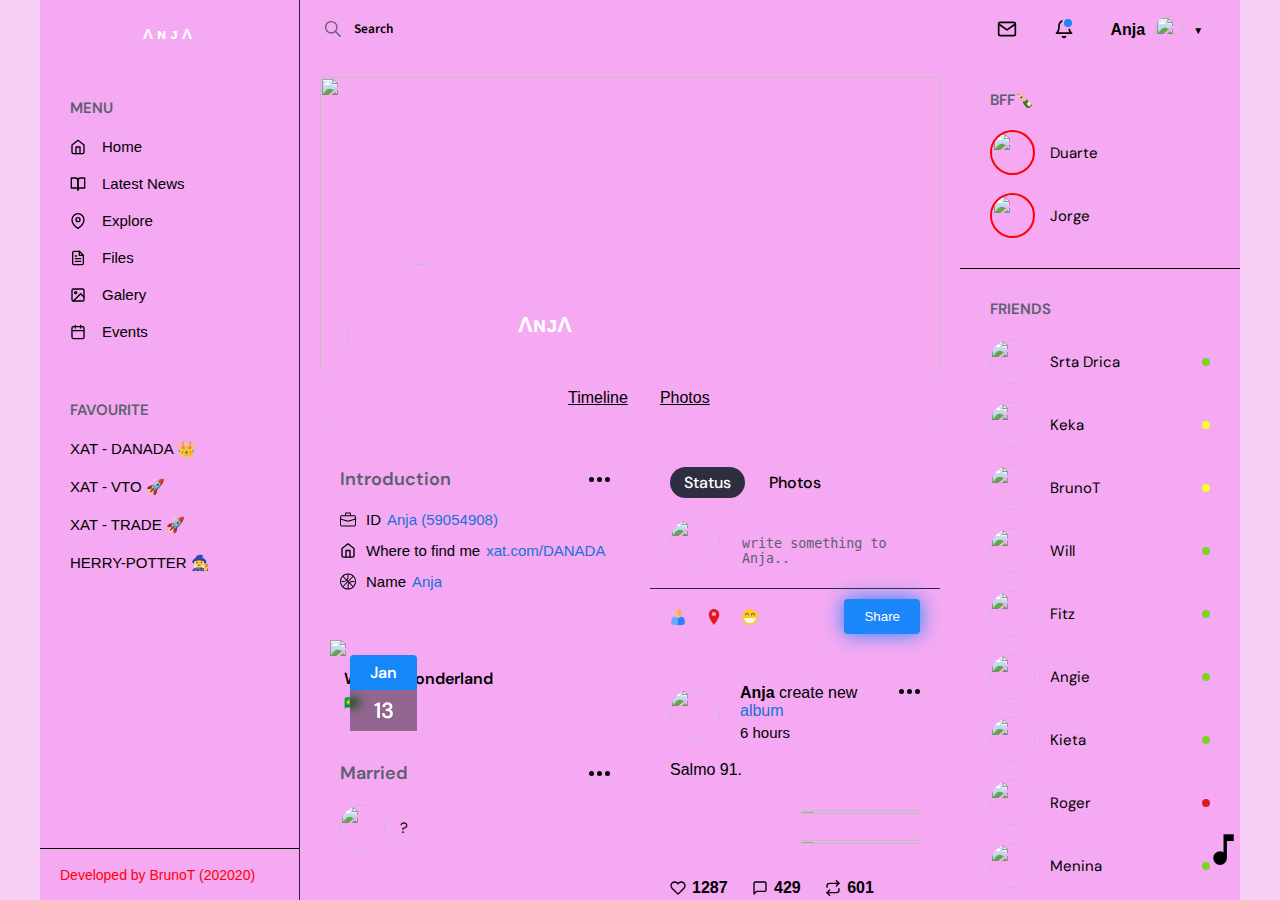
==== index.html @ be5229b5 "Add files via upload" ====
<!DOCTYPE html>
<html lang="en" >
<head>
  <meta charset="UTF-8">
  <title>RedeSocial -BrunoXatspace</title>
  <link rel="stylesheet" href="https://cdnjs.cloudflare.com/ajax/libs/normalize/5.0.0/normalize.min.css">
<link rel="stylesheet" href="./style.css">
<link rel="stylesheet" href="./style2.css">
<link rel="stylesheet" href="./style3.css">
<script src="efeito.js"></script>

</head>
<body>
<!-- partial:index.partial.html -->
<div class="container" x-data="{ rightSide: false, leftSide: false }">
  <div class="left-side" :class="{'active' : leftSide}">
    <div class="left-side-button" @click="leftSide = !leftSide">
      <svg viewBox="0 0 24 24" stroke="currentColor" stroke-width="2" fill="none" stroke-linecap="round" stroke-linejoin="round"><line x1="3" y1="12" x2="21" y2="12"></line><line x1="3" y1="6" x2="21" y2="6"></line><line x1="3" y1="18" x2="21" y2="18"></line></svg>
      <svg stroke="currentColor" stroke-width="2" fill="none" stroke-linecap="round" stroke-linejoin="round" viewBox="0 0 24 24">
  <path d="M19 12H5M12 19l-7-7 7-7"/>
</svg>
    </div>
    <div class="logo">ΛɴᴊΛ</div>
    <div class="side-wrapper">
      <div class="side-title">MENU</div>
      <div class="side-menu">
        <a href="#">
          <svg xmlns="http://www.w3.org/2000/svg" fill="none" stroke="currentColor" stroke-width="2" stroke-linecap="round" stroke-linejoin="round" viewBox="0 0 24 24">
            <path d="M3 9l9-7 9 7v11a2 2 0 01-2 2H5a2 2 0 01-2-2z" />
            <path d="M9 22V12h6v10" />
          </svg>
          Home
        </a>
        <a href="#">
          <svg stroke="currentColor" stroke-width="2" fill="none" stroke-linecap="round" stroke-linejoin="round" viewBox="0 0 24 24">
            <path d="M2 3h6a4 4 0 0 1 4 4v14a3 3 0 0 0-3-3H2z"></path>
            <path d="M22 3h-6a4 4 0 0 0-4 4v14a3 3 0 0 1 3-3h7z"></path>
          </svg>
          Latest News
        </a>
        <a href="#">
          <svg xmlns="http://www.w3.org/2000/svg" fill="none" stroke="currentColor" stroke-width="2" stroke-linecap="round" stroke-linejoin="round" viewBox="0 0 24 24">
            <path d="M21 10c0 7-9 13-9 13s-9-6-9-13a9 9 0 0118 0z" />
            <circle cx="12" cy="10" r="3" /></svg>
          Explore
        </a>
        <a href="#">
          <svg xmlns="http://www.w3.org/2000/svg" fill="none" stroke="currentColor" stroke-width="2" stroke-linecap="round" stroke-linejoin="round" viewBox="0 0 24 24">
            <path d="M14 2H6a2 2 0 00-2 2v16a2 2 0 002 2h12a2 2 0 002-2V8z" />
            <path d="M14 2v6h6M16 13H8M16 17H8M10 9H8" />
          </svg>
          Files
        </a>
        <a href="#">
          <svg xmlns="http://www.w3.org/2000/svg" viewBox="0 0 24 24" fill="none" stroke="currentColor" stroke-width="2" stroke-linecap="round" stroke-linejoin="round">
            <rect x="3" y="3" width="18" height="18" rx="2" ry="2" />
            <circle cx="8.5" cy="8.5" r="1.5" />
            <path d="M21 15l-5-5L5 21" />
          </svg>
          Galery
        </a>
        <a href="#">
          <svg xmlns="http://www.w3.org/2000/svg" viewBox="0 0 24 24" fill="none" stroke="currentColor" stroke-width="2" stroke-linecap="round" stroke-linejoin="round">
            <rect x="3" y="4" width="18" height="18" rx="2" ry="2" />
            <path d="M16 2v4M8 2v4M3 10h18" />
          </svg>
          Events
        </a>
      </div>
    </div>
    <div class="side-wrapper">
      <div class="side-title">FAVOURITE</div>
      <div class="side-menu">
        <a href="#">XAT - DANADA 👑</a>
        <a href="#">XAT - VTO 🚀</a>
        <a href="#">XAT - TRADE 🚀</a>
        <a href="#">HERRY-POTTER 🧙‍♀</a>
        
      </div>
    </div>
    <a href="xat.com/vto" class="follow-me" target="_blank">
      <span class="follow-text">
        Developed by BrunoT (202020)
     </span>
      <span class="developer">
        <img src="https://u.cubeupload.com/BrunoT/eu3.png?v=4" />
        BrunoT
      </span>
    </a>
  </div>
  <div class="main">
    <div class="search-bar">
      <input type="text" placeholder="Search" />
      <button class="right-side-button" @click="rightSide = !rightSide">
         <svg viewBox="0 0 24 24" width="24" height="24" stroke="currentColor" stroke-width="2" fill="none" stroke-linecap="round" stroke-linejoin="round" class="css-i6dzq1"><path d="M21 15a2 2 0 0 1-2 2H7l-4 4V5a2 2 0 0 1 2-2h14a2 2 0 0 1 2 2z"></path></svg>
      </button>
    </div>
    <div class="main-container">
      <div class="profile">
        <div class="profile-avatar">
          <img src="https://i.imgur.com/0KzNb7T.gif?v=4" alt="" class="profile-img">
          <div class="profile-name">ΛɴᴊΛ</div>
        </div>
        <img src="https://i.imgur.com/EER0GxF.jpg?ixlib=rb-1.2.1&ixid=eyJhcHBfaWQiOjEyMDd9&auto=format&fit=crop&w=2250&q=80" alt="" class="profile-cover">
        <div class="profile-menu">
          <a class="profile-menu-link" href="#"></a>
          <a class="profile-menu-link" href="index.html">Timeline</a>
          <a class="profile-menu-link" href="photos.html">Photos</a>
          <a class="profile-menu-link" href="#"></a>
        </div>
      </div>
      <div class="timeline">
        <div class="timeline-left">
          <div class="intro box">
            <div class="intro-title">
              Introduction
              <button class="intro-menu"></button>
            </div>
            <div class="info">
              <div class="info-item">
                <svg xmlns="http://www.w3.org/2000/svg" viewBox="0 0 503.889 503.889" fill="currentColor">
                  <path d="M453.727 114.266H345.151V70.515c0-20.832-16.948-37.779-37.78-37.779H196.517c-20.832 0-37.78 16.947-37.78 37.779v43.751H50.162C22.502 114.266 0 136.769 0 164.428v256.563c0 27.659 22.502 50.161 50.162 50.161h403.565c27.659 0 50.162-22.502 50.162-50.161V164.428c0-27.659-22.503-50.162-50.162-50.162zm-262.99-43.751a5.786 5.786 0 015.78-5.779h110.854a5.786 5.786 0 015.78 5.779v43.751H190.737zM32 164.428c0-10.015 8.147-18.162 18.162-18.162h403.565c10.014 0 18.162 8.147 18.162 18.162v23.681c0 22.212-14.894 42.061-36.22 48.27l-167.345 48.723a58.482 58.482 0 01-32.76 0L68.22 236.378C46.894 230.169 32 210.321 32 188.109zm421.727 274.725H50.162c-10.014 0-18.162-8.147-18.162-18.161V253.258c8.063 6.232 17.254 10.927 27.274 13.845 184.859 53.822 175.358 52.341 192.67 52.341 17.541 0 7.595 1.544 192.67-52.341 10.021-2.918 19.212-7.613 27.274-13.845v167.733c.001 10.014-8.147 18.162-18.161 18.162z" /></svg>
                ID  <a href="#">Anja (59054908)</a>
              </div>
              <div class="info-item">
                <svg xmlns="http://www.w3.org/2000/svg" fill="none" stroke="currentColor" stroke-width="2" stroke-linecap="round" stroke-linejoin="round" viewBox="0 0 24 24">
                  <path d="M3 9l9-7 9 7v11a2 2 0 01-2 2H5a2 2 0 01-2-2z" />
                  <path d="M9 22V12h6v10" />
                </svg>
                 Where to find me <a href="#">xat.com/DANADA</a>
              </div>
              <div class="info-item">
                <svg viewBox="0 0 512 512" xmlns="http://www.w3.org/2000/svg" fill="currentColor">
                  <path d="M437 75C388.7 26.6 324.4 0 256 0S123.3 26.6 75 75C26.6 123.3 0 187.6 0 256s26.6 132.7 75 181c48.3 48.4 112.6 75 181 75s132.7-26.6 181-75c48.4-48.3 75-112.6 75-181s-26.6-132.7-75-181zM252.4 481.9c-52-.9-103.7-19.5-145.2-55.8L256 277.2l21.7 21.8a165.9 165.9 0 00-35.7 87c-3.5 30.5 0 63.3 10.4 95.9zM299 320.3l105.7 105.8a224.8 224.8 0 01-121.3 54.1C262 419.5 268 360.3 299 320.3zm21.2-21.2c40-31 99.2-37 160-15.6A224.8 224.8 0 01426 404.8zM482 252.4a231.7 231.7 0 00-96-10.4 165.9 165.9 0 00-87 35.7L277.3 256l148.9-148.8c36.3 41.5 55 93.2 55.8 145.2zm-290.2-39.5c-40 31-99.2 37-160 15.6A224.8 224.8 0 0186 107.2zm-84.5-127a224.8 224.8 0 01121.3-54.1C250 92.5 244 151.7 213 191.7zM270 126c3.5-30.5 0-63.3-10.4-95.9 52 .9 103.7 19.5 145.2 55.8L256 234.8 234.3 213a165.9 165.9 0 0035.7-87zM30 259.6a242 242 0 0072.7 11.7c7.8 0 15.6-.5 23.2-1.3a165.9 165.9 0 0087-35.7l21.8 21.7L85.9 404.8a225.3 225.3 0 01-55.8-145.2z" /></svg>
                Name <a href="#">Anja</a>
              </div>
            </div>
          </div>
          <div class="event box">
            <div class="event-wrapper">
              <img src="https://i.imgur.com/Gyybuiq.jpg?ixlib=rb-1.2.1&ixid=eyJhcHBfaWQiOjEyMDd9&auto=format&fit=crop&w=1950&q=80" class="event-img" />
              <div class="event-date">
                <div class="event-month">Jan</div>
                <div class="event-day">13</div>
              </div>
              <div class="event-title">Winter Wonderland</div>
              <div class="event-subtitle">🇧🇷</div>
            </div>
          </div>
          <div class="pages box">
            <div class="intro-title">
              Married
              <button class="intro-menu"></button>
            </div>
            <div class="user">
              <img src="https://cdn.awsli.com.br/1000x1000/549/549871/produto/29151938/e7b9a3cb5d.jpg?ixlib=rb-1.2.1&q=80&fm=jpg&crop=entropy&cs=tinysrgb&w=200&fit=max&ixid=eyJhcHBfaWQiOjE3Nzg0f" alt="" class="user-img">
              <div class="username">?</div>
            </div>
            
          </div>
        </div>

        <!-- inicio do centro -->

        <div class="timeline-right">
          <div class="status box">
            <div class="status-menu">
              <a class="status-menu-item active" href="#">Status</a>
              <a class="status-menu-item" href="#">Photos</a>
              
            </div>
            <div class="status-main">
              <img src="https://i.imgur.com/0KzNb7T.gif?v=4" class="status-img">
              <textarea class="status-textarea" placeholder="write something to Anja.."></textarea>
            </div>
            <div class="status-actions">
              <a href="#" class="status-action">
                <svg viewBox="-42 0 512 512" xmlns="http://www.w3.org/2000/svg">
                  <path d="M333.7 123.3c0 33.9-12.2 63.2-36.2 87.2-24 24-53.3 36.1-87.1 36.1h-.1c-33.9 0-63.2-12.1-87.1-36.1-24-24-36.2-53.3-36.2-87.2 0-33.9 12.2-63.2 36.2-87.2 24-24 53.2-36 87-36.1h.2c33.8 0 63.2 12.2 87.1 36.1 24 24 36.2 53.3 36.2 87.2zm0 0" fill="#ffbb85" />
                  <path d="M427.2 424c0 26.7-8.5 48.3-25.3 64.3-16.5 15.7-38.4 23.7-65 23.7H90.2c-26.6 0-48.5-8-65-23.7C8.5 472.3 0 450.7 0 423.9c0-10.2.3-20.4 1-30.2a302.7 302.7 0 0112.1-64.9c3.3-10.3 7.8-20.5 13.4-30.3 5.8-10.2 12.5-19 20.1-26.3a89 89 0 0129-18.2c11.2-4.4 23.7-6.7 37-6.7 5.2 0 10.3 2.2 20 8.5l21 13.5c6.6 4.3 15.7 8.3 27 11.9a107.7 107.7 0 0033 5.3c11 0 22-1.8 33-5.3 11.2-3.6 20.3-7.6 27-12l21-13.4c9.7-6.3 14.7-8.5 20-8.5 13.3 0 25.7 2.3 37 6.7a89 89 0 0128.9 18.2c7.6 7.3 14.4 16.1 20.2 26.3 5.5 9.8 10 20 13.3 30.3a305.5 305.5 0 0112.1 64.9c.7 9.8 1 20 1 30.2zm0 0" fill="#6aa9ff" />
                  <path d="M210.4 246.6h-.1V0c34 0 63.3 12.2 87.2 36.1 24 24 36.2 53.3 36.2 87.2 0 33.9-12.2 63.2-36.2 87.2-24 24-53.3 36.1-87.1 36.1zm0 0" fill="#f5a86c" />
                  <path d="M427.2 424c0 26.7-8.5 48.3-25.3 64.3-16.5 15.7-38.4 23.7-65 23.7H210.2V286.5h3.3c11 0 22-1.8 33-5.3 11.2-3.6 20.3-7.6 27-12l21-13.4c9.7-6.3 14.7-8.5 20-8.5 13.3 0 25.7 2.3 37 6.7a89 89 0 0128.9 18.2c7.6 7.3 14.4 16.1 20.2 26.3 5.5 9.8 10 20 13.3 30.3a305.5 305.5 0 0112.1 64.9c.7 9.8 1 20 1 30.2zm0 0" fill="#2682ff" />
                </svg>
                People
              </a>
              <a href="#" class="status-action">
                <svg xmlns="http://www.w3.org/2000/svg" viewBox="0 0 512 512">
                  <path d="M87.084 192c-.456-5.272-.688-10.6-.688-16C86.404 78.8 162.34 0 256.004 0s169.6 78.8 169.6 176c0 5.392-.232 10.728-.688 16h.688c0 96.184-169.6 320-169.6 320s-169.6-223.288-169.6-320h.68zm168.92 32c36.392 1.024 66.744-27.608 67.84-64-1.096-36.392-31.448-65.024-67.84-64-36.392-1.024-66.744 27.608-67.84 64 1.096 36.392 31.448 65.024 67.84 64z" fill="#e21b1b" />
                </svg>
                Check in
              </a>
              <a href="#" class="status-action">
                <svg xmlns="http://www.w3.org/2000/svg" viewBox="0 0 512 512">
                  <circle cx="256" cy="256" r="256" fill="#ffca28" />
                  <g fill="#6d4c41">
                    <path d="M399.68 208.32c-8.832 0-16-7.168-16-16 0-17.632-14.336-32-32-32s-32 14.368-32 32c0 8.832-7.168 16-16 16s-16-7.168-16-16c0-35.296 28.704-64 64-64s64 28.704 64 64c0 8.864-7.168 16-16 16zM207.68 208.32c-8.832 0-16-7.168-16-16 0-17.632-14.368-32-32-32s-32 14.368-32 32c0 8.832-7.168 16-16 16s-16-7.168-16-16c0-35.296 28.704-64 64-64s64 28.704 64 64c0 8.864-7.168 16-16 16z" />
                  </g>
                  <path d="M437.696 294.688c-3.04-4-7.744-6.368-12.736-6.368H86.4c-5.024 0-9.728 2.336-12.736 6.336-3.072 4.032-4.032 9.184-2.688 14.016C94.112 390.88 170.08 448.32 255.648 448.32s161.536-57.44 184.672-139.648c1.376-4.832.416-9.984-2.624-13.984z" fill="#fafafa" />
                </svg>
                Mood
              </a>
              <button class="status-share">Share</button>
            </div>
          </div>
          <div class="album box">
            <div class="status-main">
              <img src="https://i.imgur.com/0KzNb7T.gif?v=4" class="status-img" />
              <div class="album-detail">
                <div class="album-title"><strong>Anja</strong> create new <span>album</span></div>
                <div class="album-date">6 hours </div>
              </div>
              <button class="intro-menu"></button>
            </div>
            <div class="album-content">Salmo 91.
              <div class="album-photos">
                <img src="https://i.imgur.com/Fu5613b.jpg?ixlib=rb-1.2.1&ixid=eyJhcHBfaWQiOjEyMDd9&auto=format&fit=crop&w=2378&q=80" alt="" class="album-photo" />
                <div class="album-right">
                  <img src="https://i.imgur.com/GqDFkpk.jpg?ixlib=rb-1.2.1&ixid=eyJhcHBfaWQiOjEyMDd9&auto=format&fit=crop&w=2250&q=80" alt="" class="album-photo" />
                  <img src="https://i.imgur.com/BrITkYK.jpg?ixlib=rb-1.2.1&ixid=eyJhcHBfaWQiOjEyMDd9&auto=format&fit=crop&w=1950&q=80" alt="" class="album-photo" />
                </div>
              </div>
            </div>
            <div class="album-actions">
              <a href="#" class="album-action">
                <svg stroke="currentColor" stroke-width="2" fill="none" stroke-linecap="round" stroke-linejoin="round" viewBox="0 0 24 24">
                  <path d="M20.84 4.61a5.5 5.5 0 00-7.78 0L12 5.67l-1.06-1.06a5.5 5.5 0 00-7.78 7.78l1.06 1.06L12 21.23l7.78-7.78 1.06-1.06a5.5 5.5 0 000-7.78z" />
                </svg>
                1287
              </a>
              <a href="#" class="album-action">
                <svg stroke="currentColor" stroke-width="2" fill="none" stroke-linecap="round" stroke-linejoin="round" class="css-i6dzq1" viewBox="0 0 24 24">
                  <path d="M21 15a2 2 0 01-2 2H7l-4 4V5a2 2 0 012-2h14a2 2 0 012 2z" />
                </svg>
                429
              </a>
              <a href="#" class="album-action">
                <svg stroke="currentColor" stroke-width="2" fill="none" stroke-linecap="round" stroke-linejoin="round" class="css-i6dzq1" viewBox="0 0 24 24">
                  <path d="M17 1l4 4-4 4" />
                  <path d="M3 11V9a4 4 0 014-4h14M7 23l-4-4 4-4" />
                  <path d="M21 13v2a4 4 0 01-4 4H3" />
                </svg>
                601
              </a>
            </div>
          </div>
        </div>
      </div>
    </div>
  </div>

  <!-- fim do centro -->

  <div class="right-side" :class="{ 'active': rightSide }">
    <div class="account">
      <button class="account-button">
        <svg stroke="currentColor" stroke-width="2" fill="none" stroke-linecap="round" stroke-linejoin="round" class="css-i6dzq1" viewBox="0 0 24 24">
          <path d="M4 4h16c1.1 0 2 .9 2 2v12c0 1.1-.9 2-2 2H4c-1.1 0-2-.9-2-2V6c0-1.1.9-2 2-2z" />
          <path d="M22 6l-10 7L2 6" />
        </svg>
      </button>
      <button class="account-button">
        <svg stroke="currentColor" stroke-width="2" fill="none" stroke-linecap="round" stroke-linejoin="round" class="css-i6dzq1" viewBox="0 0 24 24">
          <path d="M18 8A6 6 0 006 8c0 7-3 9-3 9h18s-3-2-3-9M13.73 21a2 2 0 01-3.46 0" />
        </svg>
      </button>
      <span class="account-user">Anja
        <img src="https://i.imgur.com/0KzNb7T.gif?v=4" alt="" class="account-profile" alt="">
        <span>▼</span>
      </span>
    </div>
    <div class="side-wrapper stories">
      <div class="side-title">BFF🍾</div>
      <div class="user">
        <img src="https://u.cubeupload.com/BrunoT/431Screenshot1.png?v=4" alt="" class="user-img">
        <div class="username">Duarte
          
        </div>
      </div>
      <div class="user">
        <img src="https://u.cubeupload.com/BrunoT/431Screenshot1.png?20220817142015" alt="" class="user-img">
        <div class="username">Jorge
          
       
         
        </div>
      </div>
    </div>
    <div class="side-wrapper contacts">
      <div class="side-title">FRIENDS</div>
      <div class="user">
        <img src="https://u.cubeupload.com/BrunoT/431Screenshot1.png" class="user-img">
        <div class="username">Srta Drica
          <div class="user-status"></div>
        </div>
      </div>
      <div class="user">
        <img src="https://u.cubeupload.com/BrunoT/431Screenshot1.png?ixlib=rb-0.3.5&q=80&fm=jpg&crop=entropy&cs=tinysrgb&w=200&fit=max&s=046c29138c1335ef8edee7daf521ba50" class="user-img">
        <div class="username">Keka
          <div class="user-status offline"></div>
        </div>
      </div>
      <div class="user">
        <img src="https://u.cubeupload.com/BrunoT/565download2.png?ixlib=rb-1.2.1&auto=format&fit=crop&w=958&q=80" class="user-img">
        <div class="username">BrunoT
          <div class="user-status offline"></div>
        </div>
      </div>
      <div class="user">
        <img src="https://u.cubeupload.com/BrunoT/431Screenshot1.png?h=350&auto=compress&cs=tinysrgb" class="user-img">
        <div class="username">Will
          <div class="user-status"></div>
        </div>
      </div>
      <div class="user">
        <img src="https://u.cubeupload.com/BrunoT/431Screenshot1.png" class="user-img">
        <div class="username">Fitz
          <div class="user-status"></div>
        </div>
      </div>
      <div class="user">
        <img src="https://u.cubeupload.com/BrunoT/431Screenshot1.png" class="user-img">
        <div class="username">Angie
          <div class="user-status"></div>
        </div>
      </div>
      <div class="user">
        <img src="https://u.cubeupload.com/BrunoT/431Screenshot1.png?ixlib=rb-0.3.5&q=80&fm=jpg&crop=entropy&cs=tinysrgb&w=200&fit=max&s=61eaea85f1aa3d065400179c78163f15" class="user-img">
        <div class="username">Kieta
          <div class="user-status"></div>
        </div>
      </div>
      <div class="user">
        <img src="https://u.cubeupload.com/BrunoT/431Screenshot1.png" class="user-img">
        <div class="username">Roger
          <div class="user-status idle"></div>
        </div>
      </div>
      <div class="user">
        <img src="https://u.cubeupload.com/BrunoT/431Screenshot1.png?ixlib=rb-0.3.5&q=80&fm=jpg&crop=entropy&cs=tinysrgb&w=200&fit=max&s=e01c8c45a063daaf6d6e571a32bd6c90" class="user-img">
        <div class="username">Menina
          <div class="user-status"></div>
        </div>
      </div>
      <div class="user">
        <img src="https://u.cubeupload.com/BrunoT/431Screenshot1.png?ixlib=rb-0.3.5&q=80&fm=jpg&crop=entropy&cs=tinysrgb&w=200&fit=max&s=e01c8c45a063daaf6d6e571a32bd6c90" class="user-img">
        <div class="username">Deia
          <div class="user-status"></div>
        </div>
      </div>
      <div class="user">
        <img src="https://u.cubeupload.com/BrunoT/431Screenshot1.png?ixlib=rb-0.3.5&q=80&fm=jpg&crop=entropy&cs=tinysrgb&w=200&fit=max&s=e01c8c45a063daaf6d6e571a32bd6c90" class="user-img">
        <div class="username">Lino
          <div class="user-status"></div>
        </div>
      </div>
      <div class="user">
        <img src="https://u.cubeupload.com/BrunoT/431Screenshot1.png?ixlib=rb-0.3.5&q=80&fm=jpg&crop=entropy&cs=tinysrgb&w=200&fit=max&s=e01c8c45a063daaf6d6e571a32bd6c90" class="user-img">
        <div class="username">David
          <div class="user-status"></div>
        </div>
      </div>
      <div class="user">
        <img src="https://u.cubeupload.com/BrunoT/431Screenshot1.png" alt="" class="user-img">
        <div class="username">Hits
          <div class="user-status idle"></div>
        </div>
      </div>
    </div>
    
    
  <div class="overlay" @click="rightSide = false; leftSide = false" :class="{ 'active': rightSide || leftSide }"></div>
</div>


  <script src='https://cdn.jsdelivr.net/gh/alpinejs/alpine@v1.9.4/dist/alpine.js'></script>

  
  <div class="col-content right">
      <div class="">
        <div class="#">
        </div>
        <div class="#">
        </div>
      </div>
    </div>
    <button class="toggle-play">
      <i id="sound" class="material-icons" style="font-size:41px">music_note</i>
    </button>
    <script src="https://code.jquery.com/jquery-3.0.0.min.js"></script>
    <script src="https://cdnjs.cloudflare.com/ajax/libs/jquery-easing/1.3/jquery.easing.min.js"></script>
    <script src="https://cdnjs.cloudflare.com/ajax/libs/slick-carousel/1.6.0/slick.min.js"></script>
    <script src="musica1.js"></script>
    <link rel="stylesheet" href="https://fonts.googleapis.com/icon?family=Material+Icons">

    <!-- fim do player -->

    <!-- efeito -->

</body>
</html>
---- style.css ----
@import url("https://fonts.googleapis.com/css?family=DM+Sans:400,500,700|Source+Sans+Pro:300,400,600,700&display=swap");
* {
  outline: none;
  box-sizing: border-box;
}

html {
  box-sizing: border-box;
  -webkit-font-smoothing: antialiased;
}

body {
  font-family: "Source Sans Pro", sans-serif;
  background-color: #F6CEF5;
  color: #000000;
}

.container {
  background-color: #F5A9F2;
  display: flex;
  max-width: 1600px;
  height: 100vh;
  overflow: hidden;
  margin: 0 auto;
}

.left-side {
  width: 260px;
  border-right: 1px solid #272a3a;
  display: flex;
  flex-direction: column;
  transition: 0.3s;
  background-color: #F5A9F2;
  overflow: auto;
  flex-shrink: 0;
}
@media screen and (max-width: 930px) {
  .left-side.active {
    z-index: 4;
  }
  .left-side.active > *:not(.logo) {
    opacity: 1;
    transition: 0.3s 0.2s;
  }
  .left-side.active .left-side-button svg:first-child {
    opacity: 0;
  }
  .left-side.active .left-side-button svg:last-child {
    transform: translate(-50%, -50%);
    opacity: 1;
  }
  .left-side:not(.active) {
    width: 56px;
    overflow: hidden;
  }
  .left-side:not(.active) > *:not(.logo):not(.left-side-button) {
    opacity: 0;
  }
  .left-side:not(.active) .logo {
    writing-mode: vertical-lr;
    transform: rotate(180deg);
    transform-origin: bottom;
    display: flex;
    align-items: center;
    margin-top: -10px;
  }
}

.right-side {
  width: 280px;
  flex-shrink: 0;
  margin-left: auto;
  overflow: auto;
  background-color: #F5A9F2;
  display: flex;
  flex-direction: column;
}
@media screen and (max-width: 1210px) {
  .right-side {
    position: fixed;
    right: 0;
    top: 0;
    transition: 0.3s;
    height: 100%;
    transform: translateX(280px);
    z-index: 4;
  }
  .right-side.active {
    transform: translatex(0);
  }
}

.main {
  flex-grow: 1;
  display: flex;
  flex-direction: column;
  background-color: #181d2f;
}

.logo {
  font-family: "DM Sans", sans-serif;
  font-size: 15px;
  color: #fff;
  font-weight: 600;
  text-align: center;
  height: 68px;
  line-height: 68px;
  letter-spacing: 4px;
  position: sticky;
  top: 0;
  background: linear-gradient(to bottom, #F5A9F2 0%, #F5A9F2 76%, rgba(21, 23, 40, 0) 100%);
}

.side-title {
  font-family: "DM Sans", sans-serif;
  color: #5c5e6e;
  font-size: 15px;
  font-weight: 600;
  margin-bottom: 20px;
}

.side-wrapper {
  padding: 30px;
}

.side-menu {
  display: flex;
  flex-direction: column;
  font-size: 15px;
  white-space: nowrap;
}
.side-menu svg {
  margin-right: 16px;
  width: 16px;
}
.side-menu a {
  text-decoration: none;
  color: #000000;
  display: flex;
  align-items: center;
}
.side-menu a:hover {
  color: #fff;
}
.side-menu a:not(:last-child) {
  margin-bottom: 20px;
}

.follow-me {
  text-decoration: none;
  font-size: 14px;
  display: flex;
  align-items: center;
  margin-top: auto;
  overflow: hidden;
  color: #ff0000;
  padding: 0 20px;
  height: 52px;
  flex-shrink: 0;
  border-top: 1px solid #000000;
  position: relative;
}
.follow-me svg {
  width: 16px;
  height: 16px;
  margin-right: 8px;
}

.follow-text {
  display: flex;
  align-items: center;
  transition: 0.3s;
}

.follow-me:hover .follow-text {
  transform: translateY(100%);
}
.follow-me:hover .developer {
  top: 0;
}

.developer {
  position: absolute;
  color: #fff;
  left: 0;
  top: -100%;
  display: flex;
  transition: 0.3s;
  padding: 0 20px;
  align-items: center;
  background-color: #272a3a;
  width: 100%;
  height: 100%;
}

.developer img {
  border-radius: 50%;
  width: 26px;
  height: 26px;
  object-fit: cover;
  margin-right: 10px;
}

.search-bar {
  height: 60px;
  background-color: #F5A9F2;
  z-index: 3;
  position: relative;
}
.search-bar input {
  height: 100%;
  width: 100%;
  display: block;
  background-color: transparent;
  border: none;
  padding: 0 54px;
  background-image: url("data:image/svg+xml;charset=UTF-8,%3csvg xmlns='http://www.w3.org/2000/svg' width='512' height='512'%3e%3cpath d='M508.9 478.7L360 330a201.6 201.6 0 0045.2-127.3C405.3 90.9 314.4 0 202.7 0S0 91 0 202.7s91 202.6 202.7 202.6c48.2 0 92.4-17 127.3-45.2L478.7 509c4.2 4.1 11 4.1 15 0l15.2-15.1c4.1-4.2 4.1-11 0-15zm-306.2-116c-88.3 0-160-71.8-160-160s71.7-160 160-160 160 71.7 160 160-71.8 160-160 160z' data-original='%23000000' class='active-path' data-old_color='%23000000' fill='%235C5D71'/%3e%3c/svg%3e");
  background-repeat: no-repeat;
  background-size: 16px;
  background-position: 25px 50%;
  color: #fff;
  font-family: "Source Sans Pro", sans-serif;
  font-weight: 600;
}
.search-bar input::placeholder {
  color: #000000;
}

.main-container {
  padding: 20px;
  flex-grow: 1;
  overflow: auto;
  background-color: #F5A9F2;
}

.profile {
  position: relative;
  height: 40vh;
  min-height: 250px;
  max-height: 350px;
  z-index: 1;
}
.profile-cover {
  position: absolute;
  top: 0;
  left: 0;
  width: 100%;
  height: 100%;
  object-fit: cover;
  object-position: center;
  border-radius: 4px;
}
.profile:before {
  content: "";
  width: 100%;
  height: 100%;
  position: absolute;
  z-index: -1;
  left: 0;
  top: 0;
  background-image: url("?ixlib=rb-1.2.1&ixid=eyJhcHBfaWQiOjEyMDd9&auto=format&fit=crop&w=2250&q=80");
  background-repeat: no-repeat;
  background-size: cover;
  background-position: center;
  filter: blur(50px);
  opacity: 0.7;
}

.profile-menu {
  position: absolute;
  bottom: 0;
  padding-left: 200px;
  background: #F5A9F2;
  width: 100%;
  display: flex;
  border-radius: 0 0 4px 4px;
}

.profile-menu-link {
  padding: 20px 16px;
  color: #000000;
  transition: 0.3s;
  cursor: pointer;
}
.profile-menu-link.active, .profile-menu-link:hover {
  color: #fff;
  background-color: #ff0000;
  border-bottom: 3px solid #1488fa;
}

.profile-avatar {
  position: absolute;
  align-items: center;
  display: flex;
  z-index: 1;
  bottom: 16px;
  left: 24px;
}

.profile-img {
  width: 150px;
  height: 150px;
  border-radius: 50%;
  object-fit: cover;
  border: 3px solid #F5A9F2;
}

.profile-name {
  margin-left: 24px;
  margin-bottom: 24px;
  font-size: 22px;
  color: #fff;
  font-weight: 600;
  font-family: "DM Sans", sans-serif;
}

.timeline {
  display: flex;
  padding-top: 20px;
  position: relative;
  z-index: 2;
}
.timeline-left {
  width: 310px;
  flex-shrink: 0;
}
.timeline-right {
  flex-grow: 1;
  padding-left: 20px;
}
@media screen and (max-width: 768px) {
  .timeline {
    flex-wrap: wrap;
    flex-direction: column-reverse;
  }
  .timeline-right {
    padding-left: 0;
    margin-bottom: 20px;
  }
  .timeline-left {
    width: 100%;
  }
}

.box {
  background-color: #F5A9F2;
  border-radius: 4px;
}

.intro {
  padding: 20px;
}
.intro-title {
  font-family: "DM Sans", sans-serif;
  color: #5c5e6e;
  font-weight: 600;
  font-size: 18px;
  display: flex;
  align-items: center;
  margin-bottom: 20px;
}
.intro-menu {
  background-color: #000000;
  box-shadow: -8px 0 0 0 #000000, 8px 0 0 0 #000000;
  width: 5px;
  height: 5px;
  border: 0;
  padding: 0;
  border-radius: 50%;
  margin-left: auto;
  margin-right: 8px;
}

.info {
  font-size: 15px;
}
.info-item {
  display: flex;
  color: #000000;
}
.info-item + .info-item {
  margin-top: 14px;
}
.info-item a {
  margin-left: 6px;
  color: #1771d6;
  text-decoration: none;
}
.info-item svg {
  width: 16px;
  margin-right: 10px;
}

.event {
  position: relative;
  margin-top: 20px;
  padding: 10px;
}

.event-wrapper {
  position: relative;
}

.event-img {
  max-width: 100%;
  display: block;
  padding-bottom: 12px;
}

.event-date {
  position: absolute;
  left: 20px;
  top: 15px;
}

.event-month {
  background-color: #1687fa;
  padding: 7px 20px;
  font-weight: 600;
  font-family: "DM Sans", sans-serif;
  color: #fff;
  text-align: center;
  border-radius: 4px 4px 0 0;
}

.event-day {
  width: 100%;
  backdrop-filter: blur(4px);
  color: #fff;
  font-size: 22px;
  font-weight: 600;
  font-family: "DM Sans", sans-serif;
  background-color: rgba(0, 0, 0, 0.4);
  padding: 6px 0;
  text-align: center;
}

.event-title {
  color: #000000;
  margin-bottom: 5px;
  font-family: "DM Sans", sans-serif;
  font-weight: 600;
  padding: 0 14px;
}

.event-subtitle {
  color: #000000;
  font-family: "DM Sans", sans-serif;
  font-size: 13px;
  font-weight: 500;
  padding: 0 14px;
}

.pages {
  margin-top: 20px;
  padding: 20px;
}

.user {
  display: flex;
  align-items: center;
  cursor: pointer;
}

.user + .user {
  margin-top: 18px;
}

.user-img {
  border-radius: 50%;
  width: 45px;
  height: 45px;
  margin-right: 15px;
  object-fit: cover;
  object-position: center;
}

.username {
  font-size: 15px;
  font-family: "DM Sans", sans-serif;
}

.status-menu {
  padding: 20px;
  display: flex;
  align-items: center;
}
.status-menu-item {
  text-decoration: none;
  color: #000000;
  padding: 10px 14px;
  line-height: 0.7;
  font-family: "DM Sans", sans-serif;
  font-weight: 500;
  border-radius: 20px;
}
.status-menu-item.active, .status-menu-item:hover {
  background-color: #2e2e40;
  color: #fff;
}
.status-menu-item + .status-menu-item {
  margin-left: 10px;
}
@media screen and (max-width: 500px) {
  .status-menu {
    font-size: 14px;
  }
  .status-menu-item + .status-menu-item {
    margin-left: 0;
  }
}

.status-img {
  width: 50px;
  height: 50px;
  object-fit: cover;
  border-radius: 50%;
  margin-right: 20px;
}

.status-main {
  padding: 0 20px;
  display: flex;
  align-items: center;
  border-bottom: 1px solid #272a3a;
  padding-bottom: 20px;
  flex-wrap: wrap;
}

.status-textarea {
  flex-grow: 1;
  background-color: transparent;
  border: none;
  resize: none;
  margin-top: 15px;
  color: #fff;
  max-width: calc(100% - 70px);
}
.status-textarea::placeholder {
  color: #5c5d71;
}

.status-actions {
  display: flex;
  padding: 10px 20px;
}

.status-action {
  text-decoration: none;
  color: #000000;
  margin-right: 20px;
  display: flex;
  align-items: center;
}
.status-action svg {
  width: 16px;
  flex-shrink: 0;
  margin-right: 8px;
}
@media screen and (max-width: 1320px) {
  .status-action {
    width: 16px;
    overflow: hidden;
    color: transparent;
    white-space: nowrap;
  }
}

.status-share {
  background-color: #1b86f9;
  border: none;
  color: #fff;
  border-radius: 4px;
  padding: 10px 20px;
  margin-left: auto;
  box-shadow: 0 0 20px #1b86f9;
  cursor: pointer;
}

.album {
  padding-top: 20px;
  margin-top: 20px;
}
.album .status-main {
  border: none;
  display: flex;
}
.album .intro-menu {
  margin-bottom: auto;
  margin-top: 5px;
}

.album-detail {
  width: calc(100% - 110px);
}

.album-title span {
  color: #1771d6;
  cursor: pointer;
}

.album-date {
  font-size: 15px;
  color: #000000;
  margin-top: 4px;
}

.album-content {
  padding: 0 20px 20px;
}

.album-photo {
  width: 100%;
  object-fit: cover;
  object-position: center;
  border-radius: 4px;
  margin-top: 10px;
}

.album-photos {
  display: flex;
  margin-top: 20px;
  max-height: 100vh;
}

.album-photos > .album-photo {
  width: 50%;
}

.album-right {
  width: 50%;
  margin-left: 10px;
  line-height: 0;
  display: flex;
  flex-direction: column;
}
.album-right .album-photo {
  height: calc(50% - 10px);
}

.album-actions {
  padding: 0 20px 20px;
}

.album-action {
  margin-right: 20px;
  text-decoration: none;
  color: #000000;
  display: inline-flex;
  align-items: center;
  font-weight: 600;
}
.album-action:hover {
  color: #fff;
}
.album-action svg {
  width: 16px;
  margin-right: 6px;
}

.account-button {
  border: 0;
  background: 0;
  color: #000000;
  padding: 0;
  cursor: pointer;
  position: relative;
}

.account-button svg {
  width: 20px;
}

.account-button:not(.right-side-button) + .account-button:before {
  position: absolute;
  right: 0px;
  top: -2px;
  background-color: #1b86f8;
  width: 8px;
  height: 8px;
  border-radius: 50%;
  content: "";
  border: 2px solid #F5A9F2;
}

.account-profile {
  width: 28px;
  height: 28px;
  border-radius: 50%;
  margin: 0 10px;
}

.account-user {
  display: inline-flex;
  align-items: center;
  color: #000000;
  font-weight: 600;
}
.account-user span {
  font-size: 10px;
  font-weight: normal;
}

.account {
  height: 60px;
  display: flex;
  justify-content: space-evenly;
  align-items: center;
  position: sticky;
  top: 0;
  background-color: #F5A9F2;
  z-index: 3;
  flex-shrink: 0;
}

.stories {
  border-bottom: 1px solid #000000;
}

.stories .user-img {
  border: 2px solid #ff0000;
}

.stories .album-date {
  font-family: "Source Sans Pro", sans-serif;
}

.user-status {
  background-color: #7fd222;
  width: 8px;
  height: 8px;
  border-radius: 50%;
  margin-left: auto;
}
.user-status.offline {
  background-color: #F7FE2E;
}
.user-status.idle {
  background-color: #dd1c20;
}

.contacts .username {
  display: flex;
  flex: 1;
  align-items: center;
}

.right-search svg {
  width: 16px;
  height: 16px;
}

.right-search {
  padding-right: 10px;
  display: flex;
  align-items: center;
  border-top: 1px solid #000000;
  position: sticky;
  bottom: 0;
  margin-top: auto;
}

.right-search input {
  padding-right: 10px;
}

.search-bar-svgs {
  color: #000000;
  display: flex;
}

.search-bar-svgs svg {
  margin-right: 16px;
}

.overlay {
  width: 100%;
  height: 100%;
  position: fixed;
  top: 0;
  left: 0;
  background-color: rgba(36, 39, 59, 0.8);
  opacity: 0;
  visibility: hidden;
  pointer-events: none;
  transition: 0.3s;
}
@media screen and (max-width: 1210px) {
  .overlay.active {
    z-index: 3;
    opacity: 1;
    visibility: visible;
    pointer-events: all;
  }
}

.right-side-button {
  position: absolute;
  right: 0;
  top: 0;
  height: 100%;
  border: 0;
  width: 52px;
  background-color: #1e2031;
  border-left: 1px solid #272a3a;
  color: #fff;
  display: none;
  cursor: pointer;
}
.right-side-button:before {
  content: "";
  width: 10px;
  height: 10px;
  border-radius: 50%;
  position: absolute;
  background-color: #1b86f8;
  border: 2px solid #1e2031;
  top: 13px;
  right: 12px;
}
.right-side-button svg {
  width: 22px;
}
@media screen and (max-width: 1210px) {
  .right-side-button {
    display: block;
  }
}

.left-side-button {
  display: none;
}
@media screen and (max-width: 930px) {
  .left-side-button {
    display: flex;
    flex-shrink: 0;
    align-items: center;
    justify-content: center;
    position: relative;
    cursor: pointer;
    height: 60px;
    background-color: rgba(39, 42, 58, 0.5);
    border: 0;
    padding: 0;
    line-height: 0;
    color: #fff;
    border-bottom: 1px solid #272a3a;
  }
  .left-side-button svg {
    transition: 0.2s;
    width: 24px;
  }
  .left-side-button svg:last-child {
    position: absolute;
    left: 50%;
    transform: translate(100%, -50%);
    top: 50%;
    opacity: 0;
  }
}

@media screen and (max-width: 700px) {
  .profile-avatar {
    top: -25px;
    left: 50%;
    transform: translatex(-50%);
    align-items: center;
    flex-direction: column;
    justify-content: center;
  }

  .profile-img {
    height: 100px;
    width: 100px;
  }

  .profile-name {
    margin: 5px 0;
  }

  .profile-menu {
    padding-left: 0;
    width: 100%;
    overflow: auto;
    justify-content: center;
  }

  .profile-menu-link {
    padding: 16px;
    font-size: 15px;
  }
}
@media screen and (max-width: 480px) {
  .profile-menu-link:nth-last-child(1),
.profile-menu-link:nth-last-child(2) {
    display: none;
  }
}
::-webkit-scrollbar {
  width: 10px;
  border-radius: 10px;
}

/* Track */
::-webkit-scrollbar-track {
  background: rgba(255, 255, 255, 0.01);
}

/* Handle */
::-webkit-scrollbar-thumb {
  background: rgba(255, 255, 255, 0.11);
  border-radius: 10px;
}

/* Handle on hover */
::-webkit-scrollbar-thumb:hover {
  background: rgba(255, 255, 255, 0.1);
}
---- style2.css ----
.toggle-play,
.toggle-play i {
  width: 0;
  height: 0;
  border-top: 20px solid transparent;
  border-bottom: 20px solid transparent;
  border-right: 30px solid var(--border);
  display: flex;
  align-items: center;
  justify-content: center;
  transform: rotate(180deg);
}

.toggle-play {
  position: fixed;
  bottom: 50px;
  right: 50px;
  z-index: 12000;
  border: none;
  outline: none;
  background: none;
  color: var(--light);
  box-shadow: none;
  transition: .2s;

}

.toggle-play:hover {
  color: var(--shadow);
  border-right: 30px solid var(--shadow);
  cursor: pointer;
}

.toggle-play i {
  font-size: 24px;
  color: #000000;
}

.fa {
  font-size: 24px;
}

#sound:before {
  content: "";
}
---- style3.css ----
body {
  font-family: Arial, sans-serif;
  display: flex;
  justify-content: center;
  align-items: center;
  height: 100vh;
  margin: 0;
  background: #F6CEF5;
}

.options {
  display: flex;
  gap: 10px;
  flex-wrap: wrap;
}

input[type="radio"] {
  display: none;
}

label {
  display: inline-block;
  padding: 10px 20px;
  font-size: 16px;
  font-weight: bold;
  color: #ccc;
  border: 2px solid #ccc;
  border-radius: 5px;
  cursor: pointer;
  transition: background-color 0.3s, border-color 0.3s, color 0.3s,
    box-shadow 0.3s;
}

input[type="radio"]:checked + label {
  color: var(--color);
  border-color: currentColor;
  box-shadow: 0 0 10px currentColor, 0 0 20px currentColor, 0 0 30px currentColor;
}

label:hover,
input[type="radio"]:checked + label:hover {
  color: var(--color);
  border-color: currentColor;
  box-shadow: 0 0 10px currentColor, 0 0 20px currentColor, 0 0 30px currentColor,
    0 0 40px currentColor, 0 0 50px currentColor;
}

label:hover {
  color: var(--color);
  border-color: currentColor;
  box-shadow: 0 0 10px currentColor, 0 0 20px currentColor, 0 0 30px currentColor;
}

canvas {
  position: absolute;
  top: 0;
  left: 0;
  z-index: -1;
}
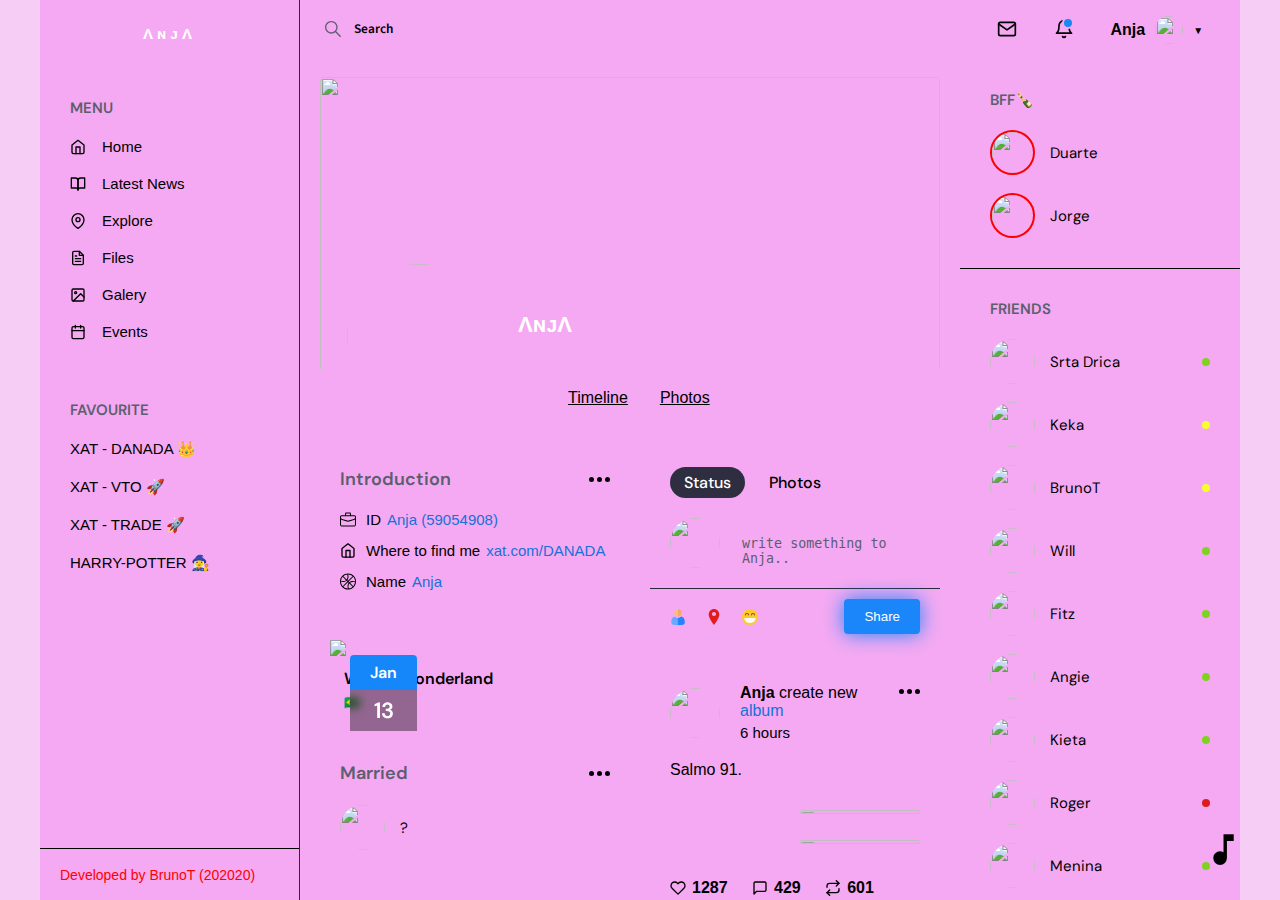
==== commit ce5a695b: "Update index.html" ====
--- a/index.html
+++ b/index.html
@@ -74,7 +74,7 @@
         <a href="#">XAT - DANADA 👑</a>
         <a href="#">XAT - VTO 🚀</a>
         <a href="#">XAT - TRADE 🚀</a>
-        <a href="#">HERRY-POTTER 🧙‍♀</a>
+        <a href="#">HARRY-POTTER 🧙‍♀</a>
         
       </div>
     </div>
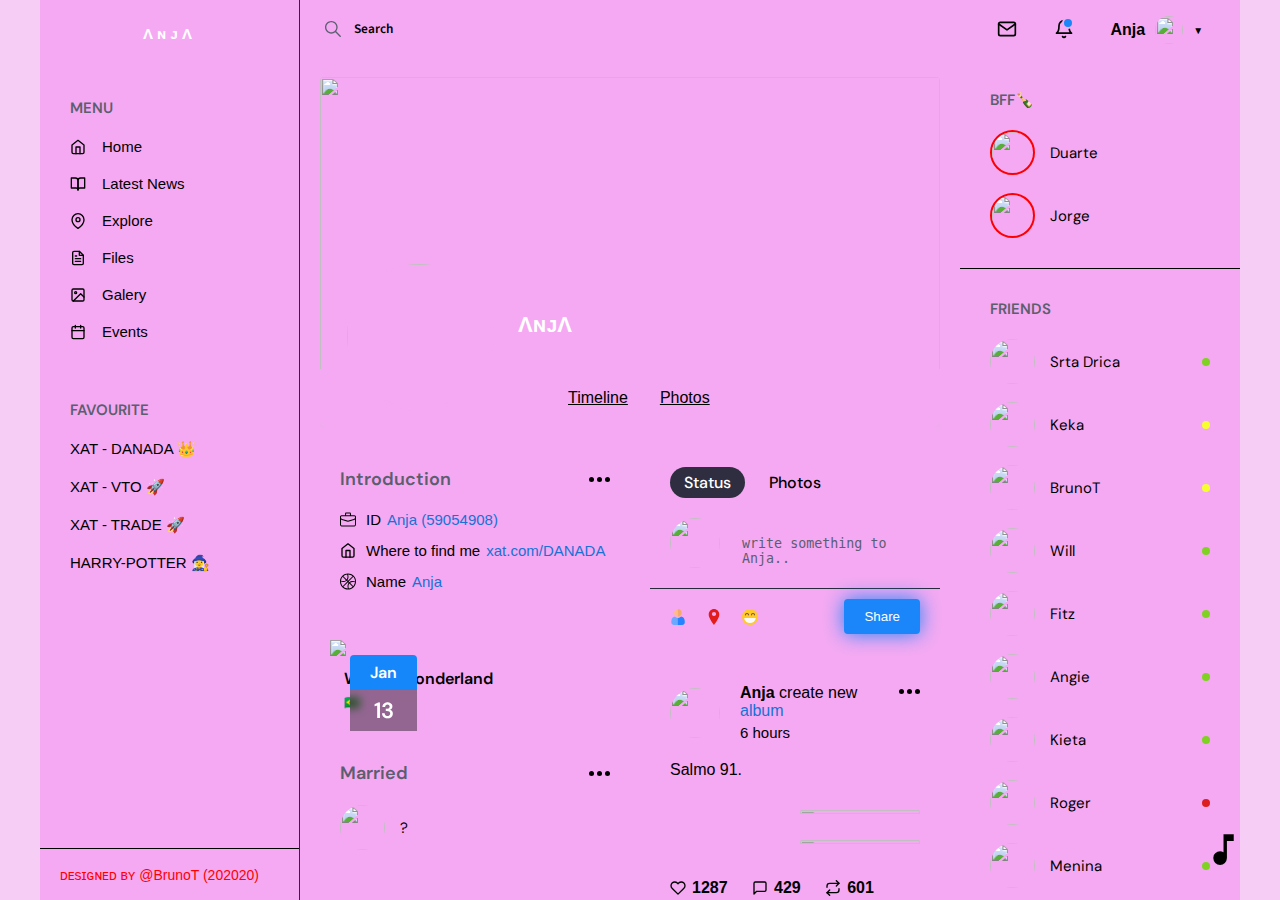
==== commit 14a7a0a3: "Update index.html" ====
--- a/index.html
+++ b/index.html
@@ -80,7 +80,7 @@
     </div>
     <a href="xat.com/vto" class="follow-me" target="_blank">
       <span class="follow-text">
-        Developed by BrunoT (202020)
+        ᴅᴇsɪɢɴᴇᴅ ʙʏ @BrunoT (202020)
      </span>
       <span class="developer">
         <img src="https://u.cubeupload.com/BrunoT/eu3.png?v=4" />
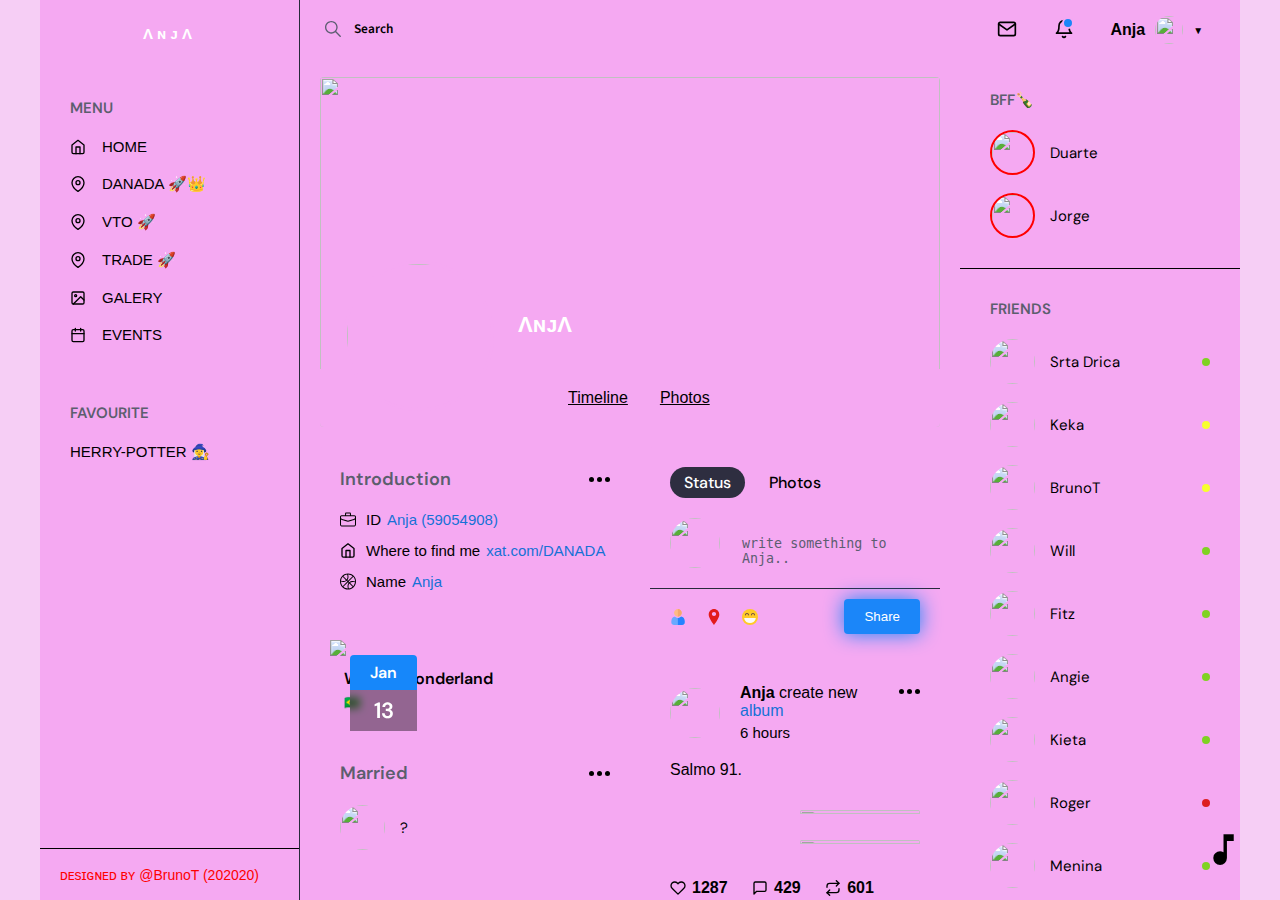
==== commit 6df51d34: "Update index.html" ====
--- a/index.html
+++ b/index.html
@@ -24,57 +24,53 @@
     <div class="side-wrapper">
       <div class="side-title">MENU</div>
       <div class="side-menu">
-        <a href="#">
+        <a href="index.html">
           <svg xmlns="http://www.w3.org/2000/svg" fill="none" stroke="currentColor" stroke-width="2" stroke-linecap="round" stroke-linejoin="round" viewBox="0 0 24 24">
             <path d="M3 9l9-7 9 7v11a2 2 0 01-2 2H5a2 2 0 01-2-2z" />
             <path d="M9 22V12h6v10" />
           </svg>
-          Home
-        </a>
-        <a href="#">
-          <svg stroke="currentColor" stroke-width="2" fill="none" stroke-linecap="round" stroke-linejoin="round" viewBox="0 0 24 24">
-            <path d="M2 3h6a4 4 0 0 1 4 4v14a3 3 0 0 0-3-3H2z"></path>
-            <path d="M22 3h-6a4 4 0 0 0-4 4v14a3 3 0 0 1 3-3h7z"></path>
-          </svg>
-          Latest News
-        </a>
-        <a href="#">
+          HOME
+        </a>
+        <a href="https://www.xat.com/danada">
           <svg xmlns="http://www.w3.org/2000/svg" fill="none" stroke="currentColor" stroke-width="2" stroke-linecap="round" stroke-linejoin="round" viewBox="0 0 24 24">
             <path d="M21 10c0 7-9 13-9 13s-9-6-9-13a9 9 0 0118 0z" />
             <circle cx="12" cy="10" r="3" /></svg>
-          Explore
-        </a>
-        <a href="#">
+          DANADA 🚀👑
+        </a>
+        <a href="https://www.xat.com/vto">
           <svg xmlns="http://www.w3.org/2000/svg" fill="none" stroke="currentColor" stroke-width="2" stroke-linecap="round" stroke-linejoin="round" viewBox="0 0 24 24">
-            <path d="M14 2H6a2 2 0 00-2 2v16a2 2 0 002 2h12a2 2 0 002-2V8z" />
-            <path d="M14 2v6h6M16 13H8M16 17H8M10 9H8" />
-          </svg>
-          Files
-        </a>
-        <a href="#">
+            <path d="M21 10c0 7-9 13-9 13s-9-6-9-13a9 9 0 0118 0z" />
+            <circle cx="12" cy="10" r="3" /></svg>
+          VTO 🚀
+        </a>
+        <a href="https://www.xat.com/trade">
+          <svg xmlns="http://www.w3.org/2000/svg" fill="none" stroke="currentColor" stroke-width="2" stroke-linecap="round" stroke-linejoin="round" viewBox="0 0 24 24">
+            <path d="M21 10c0 7-9 13-9 13s-9-6-9-13a9 9 0 0118 0z" />
+            <circle cx="12" cy="10" r="3" /></svg>
+          TRADE 🚀
+        </a>
+        <a href="photos.html">
           <svg xmlns="http://www.w3.org/2000/svg" viewBox="0 0 24 24" fill="none" stroke="currentColor" stroke-width="2" stroke-linecap="round" stroke-linejoin="round">
             <rect x="3" y="3" width="18" height="18" rx="2" ry="2" />
             <circle cx="8.5" cy="8.5" r="1.5" />
             <path d="M21 15l-5-5L5 21" />
           </svg>
-          Galery
+          GALERY
         </a>
         <a href="#">
           <svg xmlns="http://www.w3.org/2000/svg" viewBox="0 0 24 24" fill="none" stroke="currentColor" stroke-width="2" stroke-linecap="round" stroke-linejoin="round">
             <rect x="3" y="4" width="18" height="18" rx="2" ry="2" />
             <path d="M16 2v4M8 2v4M3 10h18" />
           </svg>
-          Events
+          EVENTS
         </a>
       </div>
     </div>
     <div class="side-wrapper">
       <div class="side-title">FAVOURITE</div>
       <div class="side-menu">
-        <a href="#">XAT - DANADA 👑</a>
-        <a href="#">XAT - VTO 🚀</a>
-        <a href="#">XAT - TRADE 🚀</a>
-        <a href="#">HARRY-POTTER 🧙‍♀</a>
+        
+        <a href="#">HERRY-POTTER 🧙‍♀</a>
         
       </div>
     </div>
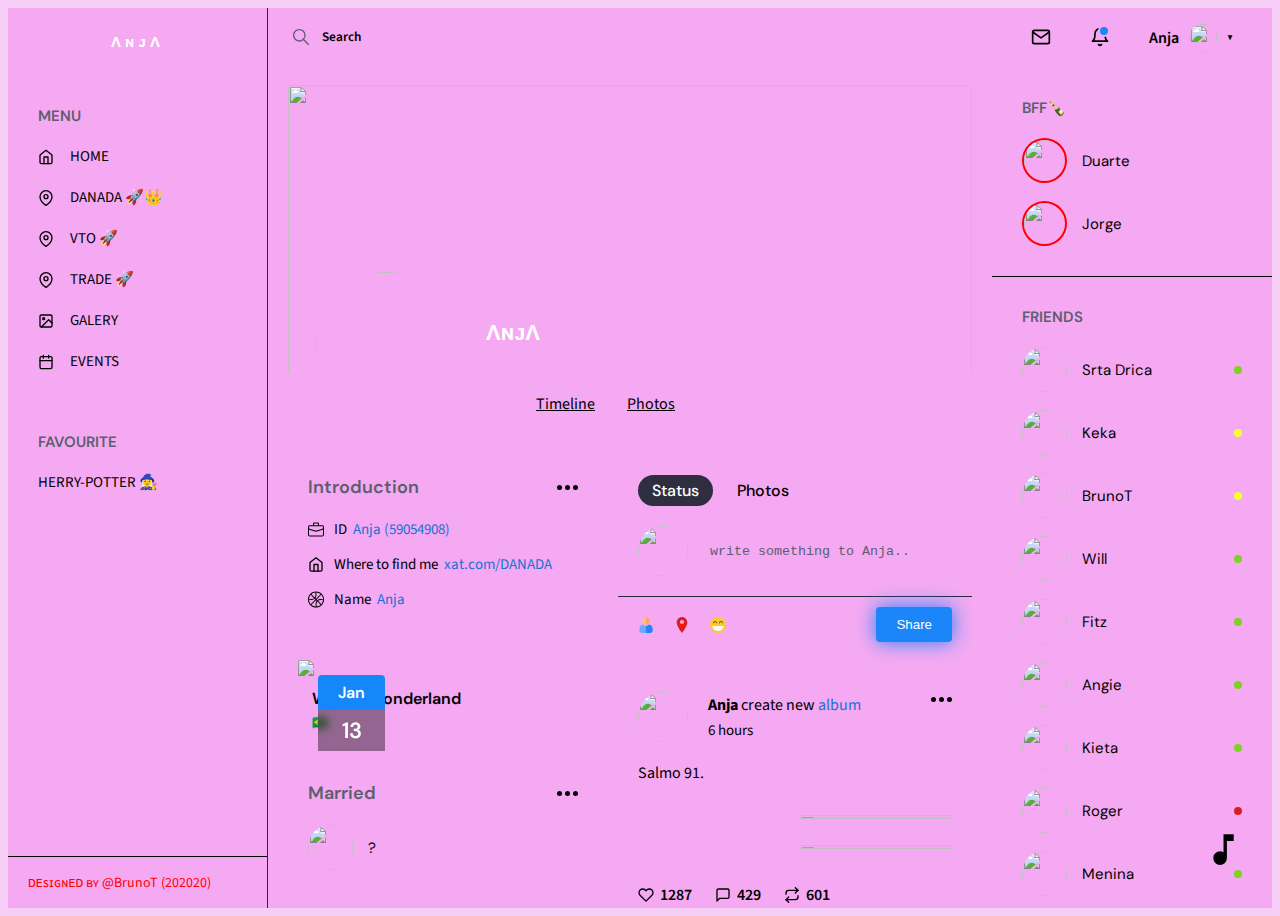
==== commit fca9d6fc: "Update index.html" ====
--- a/index.html
+++ b/index.html
@@ -6,8 +6,7 @@
   <link rel="stylesheet" href="https://cdnjs.cloudflare.com/ajax/libs/normalize/5.0.0/normalize.min.css">
 <link rel="stylesheet" href="./style.css">
 <link rel="stylesheet" href="./style2.css">
-<link rel="stylesheet" href="./style3.css">
-<script src="efeito.js"></script>
+
 
 </head>
 <body>
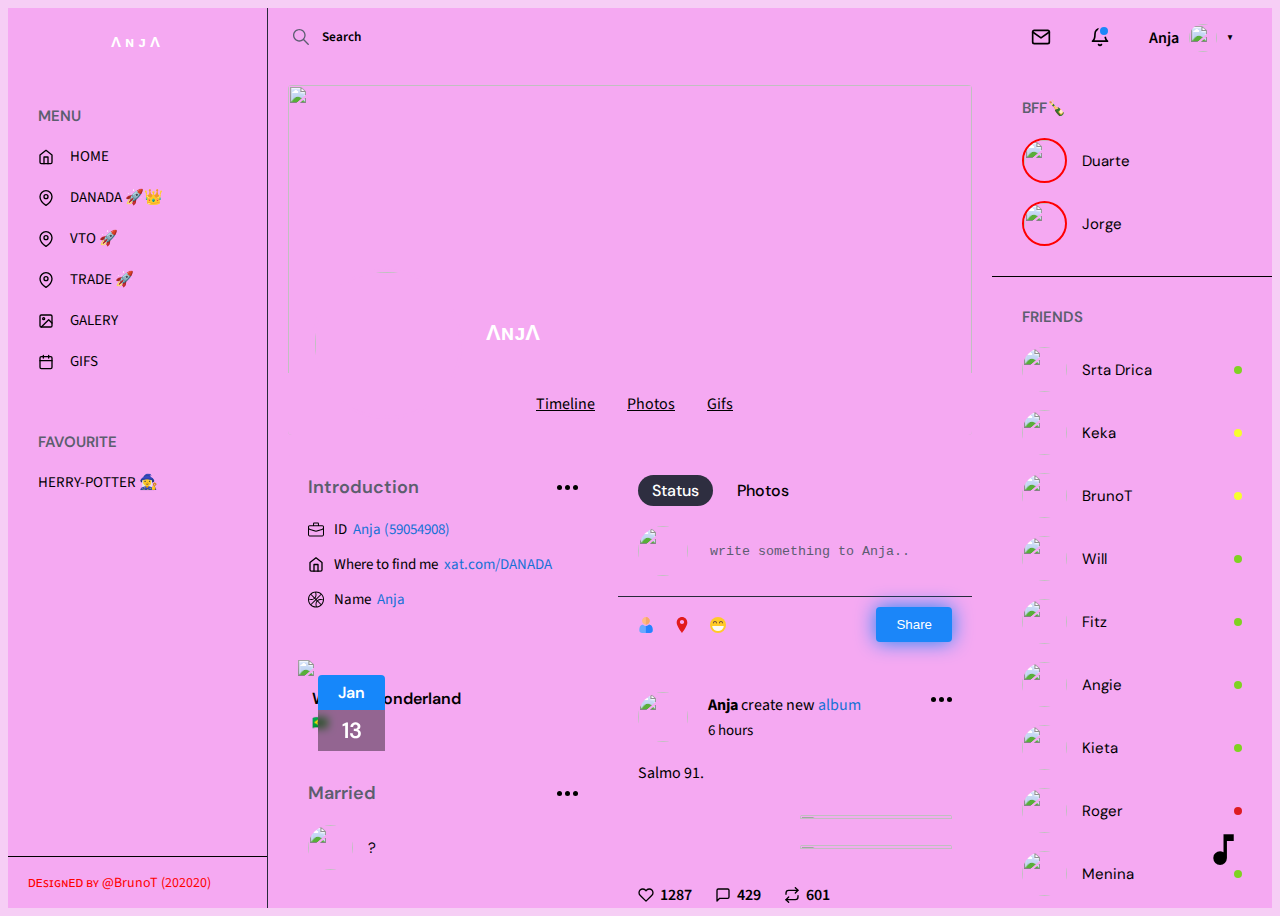
==== commit 288fcd81: "Update index.html" ====
--- a/index.html
+++ b/index.html
@@ -56,12 +56,12 @@
           </svg>
           GALERY
         </a>
-        <a href="#">
+        <a href="gifs.html">
           <svg xmlns="http://www.w3.org/2000/svg" viewBox="0 0 24 24" fill="none" stroke="currentColor" stroke-width="2" stroke-linecap="round" stroke-linejoin="round">
             <rect x="3" y="4" width="18" height="18" rx="2" ry="2" />
             <path d="M16 2v4M8 2v4M3 10h18" />
           </svg>
-          EVENTS
+          GIFS
         </a>
       </div>
     </div>
@@ -101,7 +101,7 @@
           <a class="profile-menu-link" href="#"></a>
           <a class="profile-menu-link" href="index.html">Timeline</a>
           <a class="profile-menu-link" href="photos.html">Photos</a>
-          <a class="profile-menu-link" href="#"></a>
+          <a class="profile-menu-link" href="gifs.html">Gifs</a>
         </div>
       </div>
       <div class="timeline">
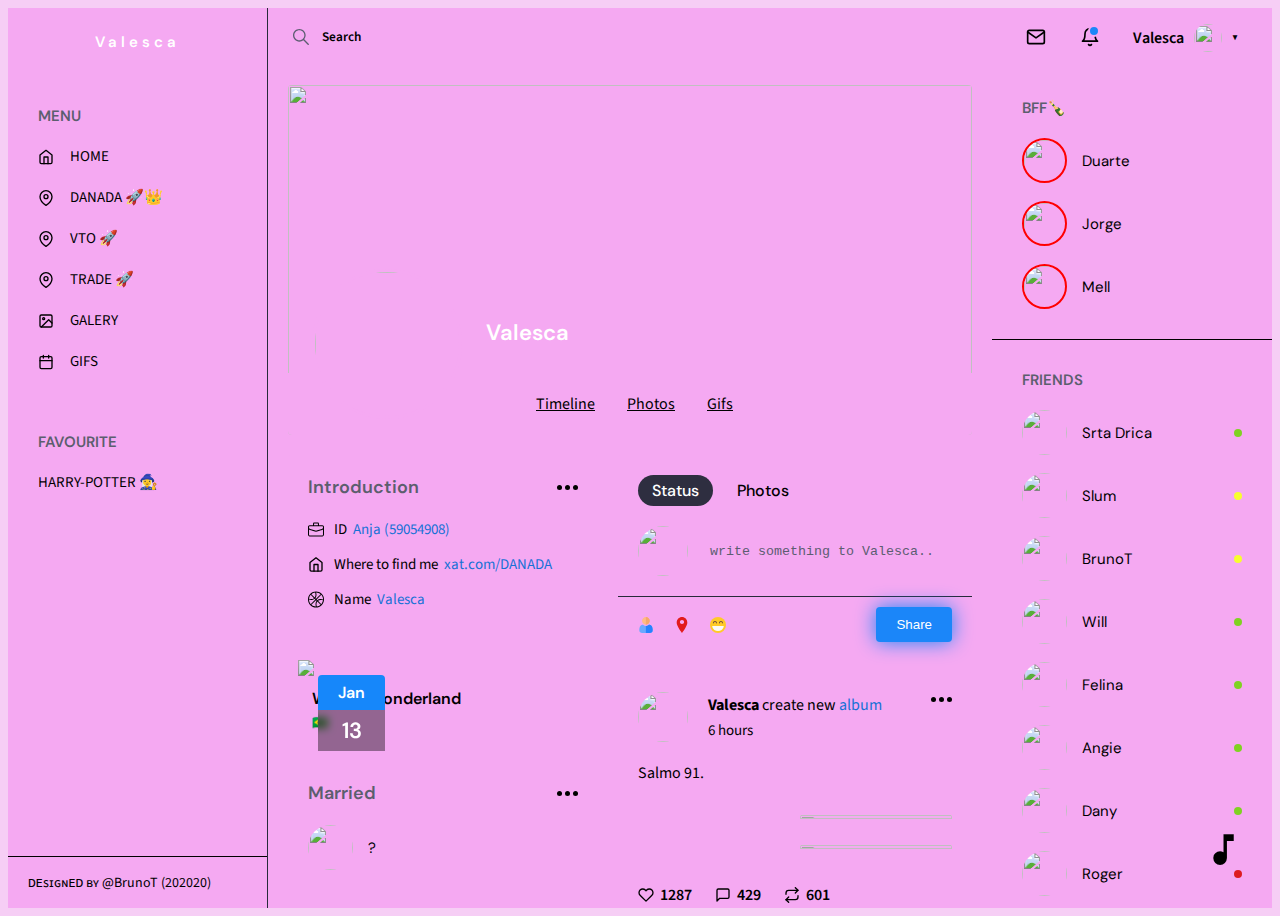
==== commit c054036c: "Add files via upload" ====
--- a/index.html
+++ b/index.html
@@ -6,7 +6,7 @@
   <link rel="stylesheet" href="https://cdnjs.cloudflare.com/ajax/libs/normalize/5.0.0/normalize.min.css">
 <link rel="stylesheet" href="./style.css">
 <link rel="stylesheet" href="./style2.css">
-
+<link rel="shortcut icon" type="image/x-icon" href="https://u.cubeupload.com/BrunoT/divertido.png" />
 
 </head>
 <body>
@@ -19,7 +19,7 @@
   <path d="M19 12H5M12 19l-7-7 7-7"/>
 </svg>
     </div>
-    <div class="logo">ΛɴᴊΛ</div>
+    <div class="logo">Valesca</div>
     <div class="side-wrapper">
       <div class="side-title">MENU</div>
       <div class="side-menu">
@@ -69,7 +69,7 @@
       <div class="side-title">FAVOURITE</div>
       <div class="side-menu">
         
-        <a href="#">HERRY-POTTER 🧙‍♀</a>
+        <a href="#">HARRY-POTTER 🧙‍♀</a>
         
       </div>
     </div>
@@ -94,9 +94,9 @@
       <div class="profile">
         <div class="profile-avatar">
           <img src="https://i.imgur.com/0KzNb7T.gif?v=4" alt="" class="profile-img">
-          <div class="profile-name">ΛɴᴊΛ</div>
-        </div>
-        <img src="https://i.imgur.com/EER0GxF.jpg?ixlib=rb-1.2.1&ixid=eyJhcHBfaWQiOjEyMDd9&auto=format&fit=crop&w=2250&q=80" alt="" class="profile-cover">
+          <div class="profile-name">Valesca</div>
+        </div>
+        <img src="https://i.imgur.com/QHuNXkK.jpg?ixlib=rb-1.2.1&ixid=eyJhcHBfaWQiOjEyMDd9&auto=format&fit=crop&w=2250&q=80" alt="" class="profile-cover">
         <div class="profile-menu">
           <a class="profile-menu-link" href="#"></a>
           <a class="profile-menu-link" href="index.html">Timeline</a>
@@ -127,7 +127,7 @@
               <div class="info-item">
                 <svg viewBox="0 0 512 512" xmlns="http://www.w3.org/2000/svg" fill="currentColor">
                   <path d="M437 75C388.7 26.6 324.4 0 256 0S123.3 26.6 75 75C26.6 123.3 0 187.6 0 256s26.6 132.7 75 181c48.3 48.4 112.6 75 181 75s132.7-26.6 181-75c48.4-48.3 75-112.6 75-181s-26.6-132.7-75-181zM252.4 481.9c-52-.9-103.7-19.5-145.2-55.8L256 277.2l21.7 21.8a165.9 165.9 0 00-35.7 87c-3.5 30.5 0 63.3 10.4 95.9zM299 320.3l105.7 105.8a224.8 224.8 0 01-121.3 54.1C262 419.5 268 360.3 299 320.3zm21.2-21.2c40-31 99.2-37 160-15.6A224.8 224.8 0 01426 404.8zM482 252.4a231.7 231.7 0 00-96-10.4 165.9 165.9 0 00-87 35.7L277.3 256l148.9-148.8c36.3 41.5 55 93.2 55.8 145.2zm-290.2-39.5c-40 31-99.2 37-160 15.6A224.8 224.8 0 0186 107.2zm-84.5-127a224.8 224.8 0 01121.3-54.1C250 92.5 244 151.7 213 191.7zM270 126c3.5-30.5 0-63.3-10.4-95.9 52 .9 103.7 19.5 145.2 55.8L256 234.8 234.3 213a165.9 165.9 0 0035.7-87zM30 259.6a242 242 0 0072.7 11.7c7.8 0 15.6-.5 23.2-1.3a165.9 165.9 0 0087-35.7l21.8 21.7L85.9 404.8a225.3 225.3 0 01-55.8-145.2z" /></svg>
-                Name <a href="#">Anja</a>
+                Name <a href="#">Valesca</a>
               </div>
             </div>
           </div>
@@ -166,7 +166,7 @@
             </div>
             <div class="status-main">
               <img src="https://i.imgur.com/0KzNb7T.gif?v=4" class="status-img">
-              <textarea class="status-textarea" placeholder="write something to Anja.."></textarea>
+              <textarea class="status-textarea" placeholder="write something to Valesca.."></textarea>
             </div>
             <div class="status-actions">
               <a href="#" class="status-action">
@@ -201,7 +201,7 @@
             <div class="status-main">
               <img src="https://i.imgur.com/0KzNb7T.gif?v=4" class="status-img" />
               <div class="album-detail">
-                <div class="album-title"><strong>Anja</strong> create new <span>album</span></div>
+                <div class="album-title"><strong>Valesca</strong> create new <span>album</span></div>
                 <div class="album-date">6 hours </div>
               </div>
               <button class="intro-menu"></button>
@@ -258,7 +258,7 @@
           <path d="M18 8A6 6 0 006 8c0 7-3 9-3 9h18s-3-2-3-9M13.73 21a2 2 0 01-3.46 0" />
         </svg>
       </button>
-      <span class="account-user">Anja
+      <span class="account-user">Valesca
         <img src="https://i.imgur.com/0KzNb7T.gif?v=4" alt="" class="account-profile" alt="">
         <span>▼</span>
       </span>
@@ -266,31 +266,39 @@
     <div class="side-wrapper stories">
       <div class="side-title">BFF🍾</div>
       <div class="user">
-        <img src="https://u.cubeupload.com/BrunoT/431Screenshot1.png?v=4" alt="" class="user-img">
+        <img src="https://i.imgur.com/2otK6Mk.jpg?v=4" alt="" class="user-img">
         <div class="username">Duarte
           
         </div>
       </div>
       <div class="user">
-        <img src="https://u.cubeupload.com/BrunoT/431Screenshot1.png?20220817142015" alt="" class="user-img">
+        <img src="https://i.imgur.com/78rE4n5.jpg?20220817142015" alt="" class="user-img">
         <div class="username">Jorge
           
        
          
         </div>
       </div>
+
+        <div class="user">
+        <img src="https://i.imgur.com/n31hG5s.jpg?v=4" alt="" class="user-img">
+        <div class="username">Mell
+          
+        </div>
+      </div>
+      
     </div>
     <div class="side-wrapper contacts">
       <div class="side-title">FRIENDS</div>
       <div class="user">
-        <img src="https://u.cubeupload.com/BrunoT/431Screenshot1.png" class="user-img">
+        <img src="https://i.imgur.com/NtCOP85.jpg" class="user-img">
         <div class="username">Srta Drica
           <div class="user-status"></div>
         </div>
       </div>
       <div class="user">
-        <img src="https://u.cubeupload.com/BrunoT/431Screenshot1.png?ixlib=rb-0.3.5&q=80&fm=jpg&crop=entropy&cs=tinysrgb&w=200&fit=max&s=046c29138c1335ef8edee7daf521ba50" class="user-img">
-        <div class="username">Keka
+        <img src="https://i.imgur.com/bJ7hThX.jpg?ixlib=rb-0.3.5&q=80&fm=jpg&crop=entropy&cs=tinysrgb&w=200&fit=max&s=046c29138c1335ef8edee7daf521ba50" class="user-img">
+        <div class="username">Slum
           <div class="user-status offline"></div>
         </div>
       </div>
@@ -301,14 +309,14 @@
         </div>
       </div>
       <div class="user">
-        <img src="https://u.cubeupload.com/BrunoT/431Screenshot1.png?h=350&auto=compress&cs=tinysrgb" class="user-img">
+        <img src="https://i.imgur.com/xuXYv3J.jpg?h=350&auto=compress&cs=tinysrgb" class="user-img">
         <div class="username">Will
           <div class="user-status"></div>
         </div>
       </div>
       <div class="user">
-        <img src="https://u.cubeupload.com/BrunoT/431Screenshot1.png" class="user-img">
-        <div class="username">Fitz
+        <img src="https://i.imgur.com/CqbXczC.jpg" class="user-img">
+        <div class="username">Felina
           <div class="user-status"></div>
         </div>
       </div>
@@ -319,45 +327,34 @@
         </div>
       </div>
       <div class="user">
-        <img src="https://u.cubeupload.com/BrunoT/431Screenshot1.png?ixlib=rb-0.3.5&q=80&fm=jpg&crop=entropy&cs=tinysrgb&w=200&fit=max&s=61eaea85f1aa3d065400179c78163f15" class="user-img">
-        <div class="username">Kieta
-          <div class="user-status"></div>
-        </div>
-      </div>
-      <div class="user">
-        <img src="https://u.cubeupload.com/BrunoT/431Screenshot1.png" class="user-img">
+        <img src="https://u.cubeupload.com/BrunoT/WhatsAppImage2023031.jpeg?ixlib=rb-0.3.5&q=80&fm=jpg&crop=entropy&cs=tinysrgb&w=200&fit=max&s=61eaea85f1aa3d065400179c78163f15" class="user-img">
+        <div class="username">Dany
+          <div class="user-status"></div>
+        </div>
+      </div>
+      <div class="user">
+        <img src="https://i.imgur.com/3k4sXzL.jpg" class="user-img">
         <div class="username">Roger
           <div class="user-status idle"></div>
         </div>
       </div>
       <div class="user">
-        <img src="https://u.cubeupload.com/BrunoT/431Screenshot1.png?ixlib=rb-0.3.5&q=80&fm=jpg&crop=entropy&cs=tinysrgb&w=200&fit=max&s=e01c8c45a063daaf6d6e571a32bd6c90" class="user-img">
+        <img src="https://i.imgur.com/Sb1iLry.jpg?ixlib=rb-0.3.5&q=80&fm=jpg&crop=entropy&cs=tinysrgb&w=200&fit=max&s=e01c8c45a063daaf6d6e571a32bd6c90" class="user-img">
         <div class="username">Menina
           <div class="user-status"></div>
         </div>
       </div>
       <div class="user">
-        <img src="https://u.cubeupload.com/BrunoT/431Screenshot1.png?ixlib=rb-0.3.5&q=80&fm=jpg&crop=entropy&cs=tinysrgb&w=200&fit=max&s=e01c8c45a063daaf6d6e571a32bd6c90" class="user-img">
-        <div class="username">Deia
-          <div class="user-status"></div>
-        </div>
-      </div>
-      <div class="user">
-        <img src="https://u.cubeupload.com/BrunoT/431Screenshot1.png?ixlib=rb-0.3.5&q=80&fm=jpg&crop=entropy&cs=tinysrgb&w=200&fit=max&s=e01c8c45a063daaf6d6e571a32bd6c90" class="user-img">
-        <div class="username">Lino
-          <div class="user-status"></div>
-        </div>
-      </div>
-      <div class="user">
-        <img src="https://u.cubeupload.com/BrunoT/431Screenshot1.png?ixlib=rb-0.3.5&q=80&fm=jpg&crop=entropy&cs=tinysrgb&w=200&fit=max&s=e01c8c45a063daaf6d6e571a32bd6c90" class="user-img">
-        <div class="username">David
-          <div class="user-status"></div>
-        </div>
-      </div>
-      <div class="user">
-        <img src="https://u.cubeupload.com/BrunoT/431Screenshot1.png" alt="" class="user-img">
-        <div class="username">Hits
-          <div class="user-status idle"></div>
+        <img src="https://i.imgur.com/j2bpSB2.jpg?ixlib=rb-0.3.5&q=80&fm=jpg&crop=entropy&cs=tinysrgb&w=200&fit=max&s=e01c8c45a063daaf6d6e571a32bd6c90" class="user-img">
+        <div class="username">Sett
+          <div class="user-status"></div>
+        </div>
+      </div>
+      
+      <div class="user">
+        <img src="https://i.imgur.com/7fKa70Q.jpg?ixlib=rb-0.3.5&q=80&fm=jpg&crop=entropy&cs=tinysrgb&w=200&fit=max&s=e01c8c45a063daaf6d6e571a32bd6c90" class="user-img">
+        <div class="username">Ludim
+          <div class="user-status"></div>
         </div>
       </div>
     </div>
--- a/style.css
+++ b/style.css
@@ -153,7 +153,7 @@
   align-items: center;
   margin-top: auto;
   overflow: hidden;
-  color: #ff0000;
+  color: #000000;
   padding: 0 20px;
   height: 52px;
   flex-shrink: 0;
@@ -284,7 +284,7 @@
 }
 .profile-menu-link.active, .profile-menu-link:hover {
   color: #fff;
-  background-color: #ff0000;
+  background-color: #000000;
   border-bottom: 3px solid #1488fa;
 }
 
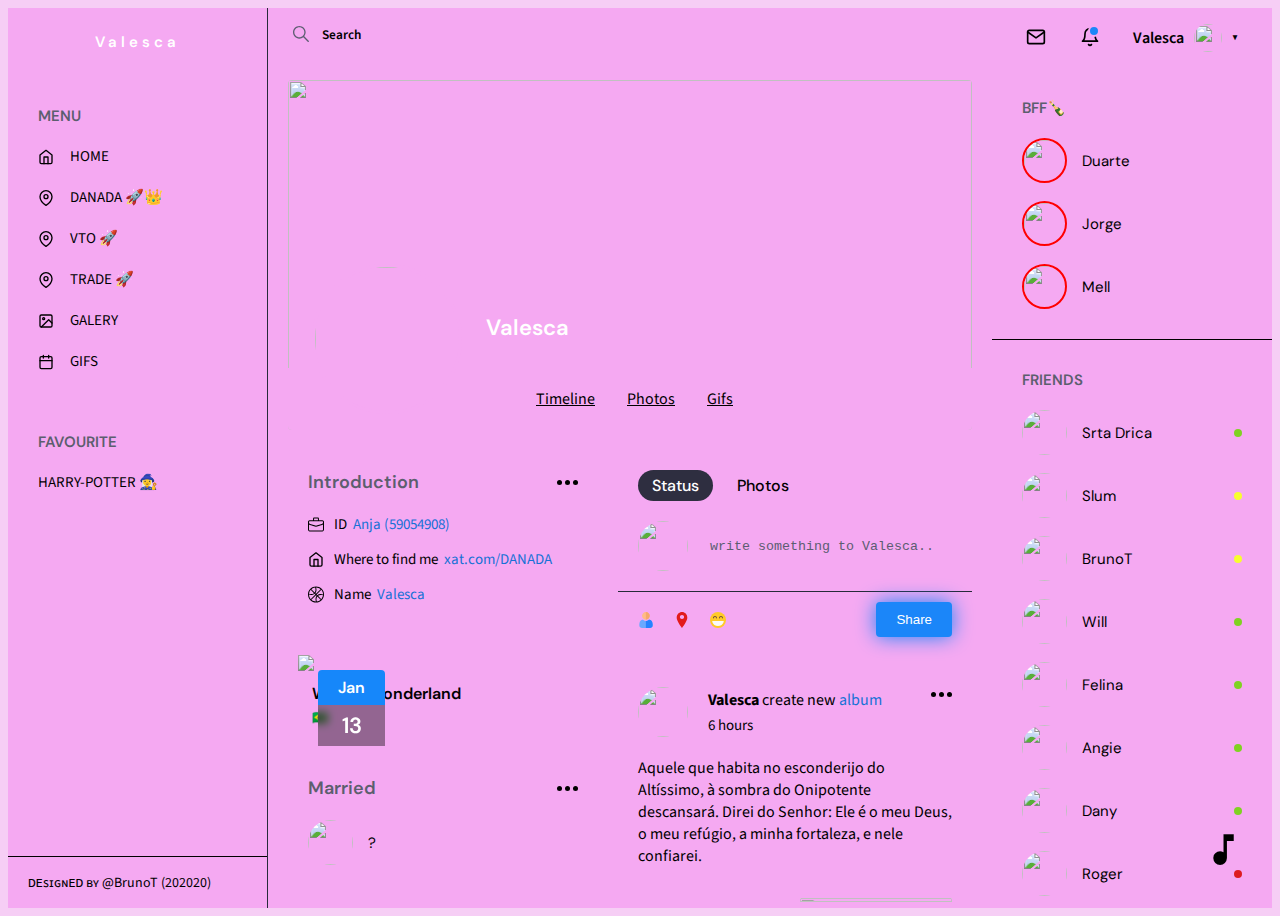
==== commit 68ae6bdd: "Update index.html" ====
--- a/index.html
+++ b/index.html
@@ -206,7 +206,9 @@
               </div>
               <button class="intro-menu"></button>
             </div>
-            <div class="album-content">Salmo 91.
+            <div class="album-content">Aquele que habita no esconderijo do Altíssimo, à sombra do Onipotente descansará.
+
+Direi do Senhor: Ele é o meu Deus, o meu refúgio, a minha fortaleza, e nele confiarei.
               <div class="album-photos">
                 <img src="https://i.imgur.com/Fu5613b.jpg?ixlib=rb-1.2.1&ixid=eyJhcHBfaWQiOjEyMDd9&auto=format&fit=crop&w=2378&q=80" alt="" class="album-photo" />
                 <div class="album-right">
